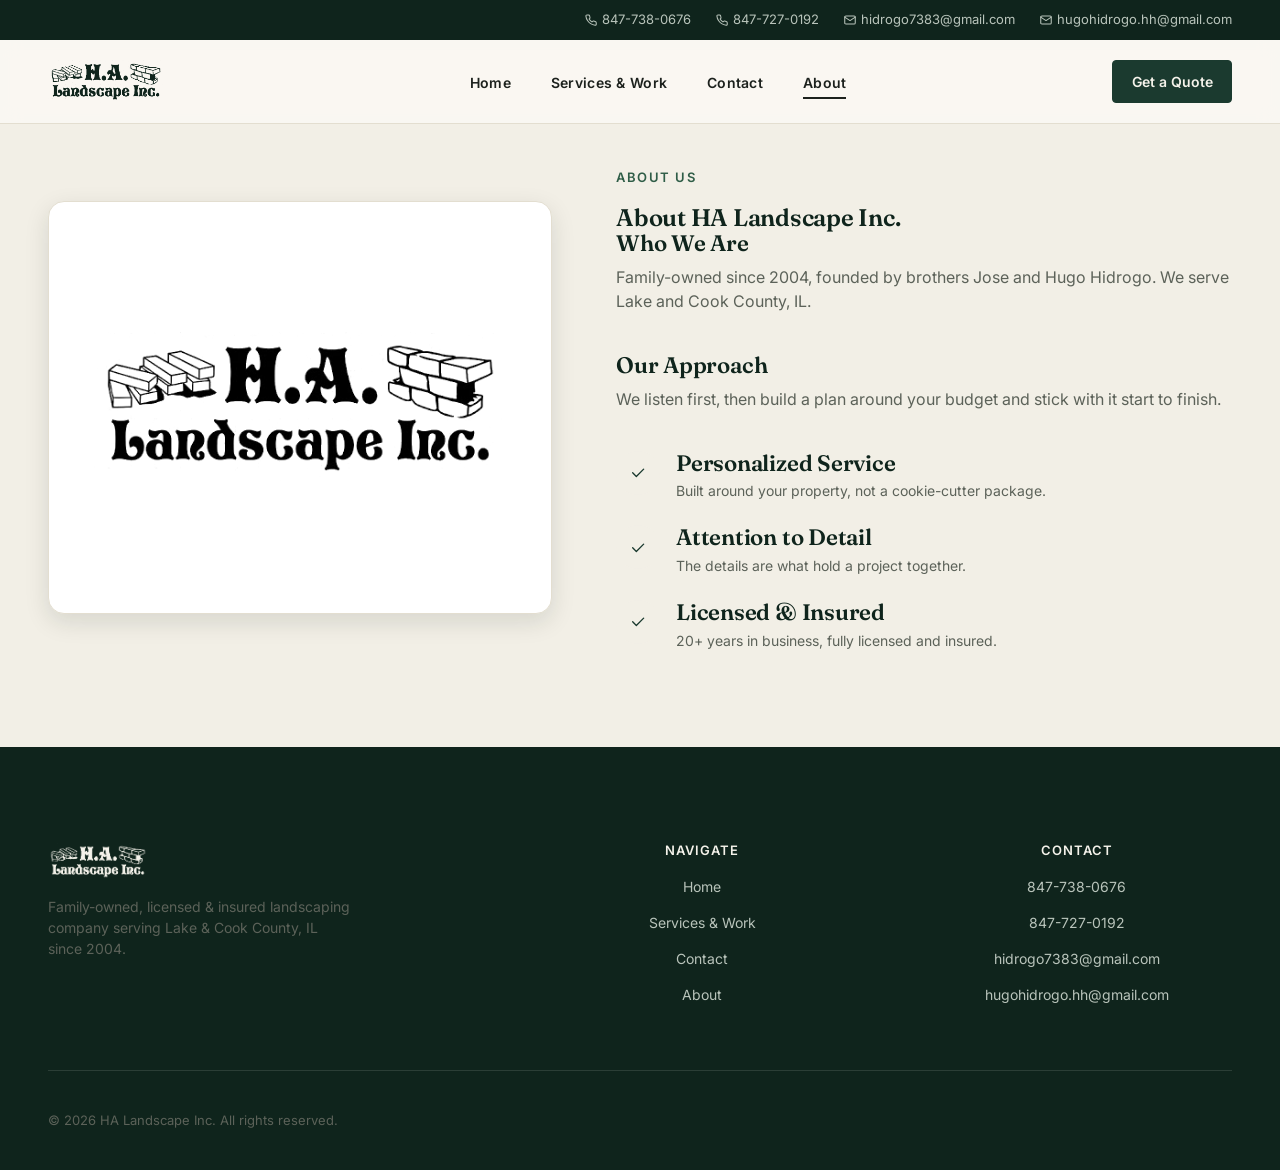
==== about.html @ 1425d4b4 "Initial commit: HA Landscape Inc. website" ====
<!DOCTYPE html>
<html lang="en">
<head>
  <meta charset="UTF-8">
  <meta name="viewport" content="width=device-width, initial-scale=1.0">
  <meta name="color-scheme" content="light">
  <title>About Us | HA Landscape Inc.</title>
  <meta name="description" content="Family-owned since 2004, HA Landscape Inc. serves Lake &amp; Cook County, IL with personalized, licensed &amp; insured landscaping and outdoor living design.">

  <!-- Open Graph -->
  <meta property="og:type" content="website">
  <meta property="og:title" content="About Us | HA Landscape Inc.">
  <meta property="og:description" content="Family-owned since 2004, HA Landscape Inc. serves Lake &amp; Cook County, IL with personalized, licensed &amp; insured landscaping and outdoor living design.">
  <meta property="og:image" content="https://halandscaping.com/assets/images/og-cover.jpg">
  <meta property="og:url" content="https://halandscaping.com/about.html">

  <link rel="canonical" href="https://halandscaping.com/about.html">
  <link rel="icon" type="image/svg+xml" href="assets/icons/favicon.svg">
  <link rel="icon" type="image/png" sizes="32x32" href="assets/icons/favicon-32.png">
  <link rel="apple-touch-icon" href="assets/icons/apple-touch-icon.png">
  <link rel="preconnect" href="https://fonts.googleapis.com">
  <link rel="preconnect" href="https://fonts.gstatic.com" crossorigin>
  <link href="https://fonts.googleapis.com/css2?family=Fraunces:opsz,wght@9..144,500;9..144,600;9..144,700&family=Inter:wght@400;500;600;700&display=swap" rel="stylesheet">
  <link rel="stylesheet" href="css/styles.css">
</head>
<body>
  <a class="skip-link" href="#main">Skip to main content</a>

  <!-- Icon sprite: all icons referenced via <use href="#icon-name"> -->
  <svg xmlns="http://www.w3.org/2000/svg" style="display:none" aria-hidden="true">
    <symbol id="icon-phone" viewBox="0 0 24 24"><path d="M21 16.5v2.7a1.8 1.8 0 0 1-2 1.8 17.6 17.6 0 0 1-7.7-2.7 17.3 17.3 0 0 1-5.3-5.3A17.6 17.6 0 0 1 3.3 5.3 1.8 1.8 0 0 1 5.1 3.3h2.7a1.8 1.8 0 0 1 1.8 1.5c.1.9.3 1.8.6 2.6a1.8 1.8 0 0 1-.4 1.9L8.7 10.4a14.4 14.4 0 0 0 4.9 4.9l1.1-1.1a1.8 1.8 0 0 1 1.9-.4c.8.3 1.7.5 2.6.6a1.8 1.8 0 0 1 1.5 1.9Z"/></symbol>
    <symbol id="icon-mail" viewBox="0 0 24 24"><rect x="3" y="5" width="18" height="14" rx="2"/><polyline points="3 7 12 13 21 7"/></symbol>
    <symbol id="icon-check" viewBox="0 0 24 24"><polyline points="5 12 10 17 20 7"/></symbol>
  </svg>

  <!-- ================================ TOP BAR ================================ -->
  <div class="top-bar" id="top-bar">
    <a class="top-bar-link" href="tel:+18477380676"><svg class="icon" aria-hidden="true"><use href="#icon-phone"></use></svg>847-738-0676</a>
    <a class="top-bar-link" href="tel:+18477270192"><svg class="icon" aria-hidden="true"><use href="#icon-phone"></use></svg>847-727-0192</a>
    <a class="top-bar-link" href="mailto:hidrogo7383@gmail.com"><svg class="icon" aria-hidden="true"><use href="#icon-mail"></use></svg>hidrogo7383@gmail.com</a>
    <a class="top-bar-link" href="mailto:hugohidrogo.hh@gmail.com"><svg class="icon" aria-hidden="true"><use href="#icon-mail"></use></svg>hugohidrogo.hh@gmail.com</a>
  </div>

  <!-- ============================== HEADER ============================== -->
  <header class="site-header site-header--static" id="site-header">
    <div class="container">
      <a class="brand" href="index.html#home">
        <span class="brand-mark" aria-hidden="true"></span>
        <span class="sr-only">HA Landscape Inc.</span>
      </a>

      <nav class="nav-desktop" aria-label="Primary">
        <ul class="nav-list" role="list">
          <li><a class="nav-link" href="index.html#home">Home</a></li>
          <li><a class="nav-link" href="index.html#services">Services &amp; Work</a></li>
          <li><a class="nav-link" href="index.html#contact">Contact</a></li>
          <li><a class="nav-link is-active" href="about.html" aria-current="page">About</a></li>
        </ul>
      </nav>

      <div class="header-actions">
        <a class="btn btn-primary btn-sm" href="index.html#contact">Get a Quote</a>
        <button class="nav-toggle" id="nav-toggle" aria-expanded="false" aria-controls="nav-mobile" aria-label="Open menu">
          <span class="nav-toggle-box">
            <span class="nav-toggle-line"></span>
            <span class="nav-toggle-line"></span>
            <span class="nav-toggle-line"></span>
          </span>
        </button>
      </div>
    </div>
  </header>

  <!-- Mobile navigation panel -->
  <div class="nav-mobile" id="nav-mobile">
    <ul class="nav-mobile-list" role="list">
      <li><a class="nav-mobile-link" href="index.html#home">Home</a></li>
      <li><a class="nav-mobile-link" href="index.html#services">Services &amp; Work</a></li>
      <li><a class="nav-mobile-link" href="index.html#contact">Contact</a></li>
      <li><a class="nav-mobile-link is-active" href="about.html" aria-current="page">About</a></li>
    </ul>
    <a class="btn btn-primary btn-block" href="index.html#contact">Get a Quote</a>
    <div class="nav-mobile-contact">
      <a href="tel:+18477380676"><svg class="icon" aria-hidden="true"><use href="#icon-phone"></use></svg>847-738-0676</a>
      <a href="mailto:hidrogo7383@gmail.com"><svg class="icon" aria-hidden="true"><use href="#icon-mail"></use></svg>hidrogo7383@gmail.com</a>
    </div>
  </div>

  <main id="main">
    <!-- ================================ ABOUT ================================ -->
    <section class="section section--alt" id="about">
      <div class="container about-grid">
        <div class="about-media about-media--logo reveal">
          <img src="assets/icons/logo-brick.png" width="450" height="166" alt="HA Landscape Inc. logo" loading="lazy" decoding="async">
        </div>
        <div class="about-copy reveal">
          <span class="eyebrow">About Us</span>
          <h1>About HA Landscape Inc.</h1>

          <div class="about-block">
            <h3>Who We Are</h3>
            <p>Family-owned since 2004, founded by brothers Jose and Hugo Hidrogo. We serve Lake and Cook County, IL.</p>
          </div>

          <div class="about-block">
            <h3>Our Approach</h3>
            <p>We listen first, then build a plan around your budget and stick with it start to finish.</p>
          </div>

          <div class="value-list">
            <div class="value-item">
              <span class="value-item-icon"><svg class="icon" aria-hidden="true"><use href="#icon-check"></use></svg></span>
              <div>
                <h3>Personalized Service</h3>
                <p>Built around your property, not a cookie-cutter package.</p>
              </div>
            </div>
            <div class="value-item">
              <span class="value-item-icon"><svg class="icon" aria-hidden="true"><use href="#icon-check"></use></svg></span>
              <div>
                <h3>Attention to Detail</h3>
                <p>The details are what hold a project together.</p>
              </div>
            </div>
            <div class="value-item">
              <span class="value-item-icon"><svg class="icon" aria-hidden="true"><use href="#icon-check"></use></svg></span>
              <div>
                <h3>Licensed &amp; Insured</h3>
                <p>20+ years in business, fully licensed and insured.</p>
              </div>
            </div>
          </div>
        </div>
      </div>
    </section>
  </main>

  <!-- ================================ FOOTER ================================ -->
  <footer class="site-footer">
    <div class="container">
      <div class="footer-grid">
        <div class="footer-about">
          <div class="footer-brand">
            <span class="footer-brand-mark" aria-hidden="true"></span>
            <span class="sr-only">HA Landscape Inc.</span>
          </div>
          <p class="footer-desc">Family-owned, licensed &amp; insured landscaping company serving Lake &amp; Cook County, IL since 2004.</p>
        </div>

        <nav class="footer-col" aria-label="Footer">
          <h3>Navigate</h3>
          <ul class="footer-list" role="list">
            <li><a href="index.html#home">Home</a></li>
            <li><a href="index.html#services">Services &amp; Work</a></li>
            <li><a href="index.html#contact">Contact</a></li>
            <li><a href="about.html">About</a></li>
          </ul>
        </nav>

        <div class="footer-col">
          <h3>Contact</h3>
          <ul class="footer-list" role="list">
            <li><a href="tel:+18477380676">847-738-0676</a></li>
            <li><a href="tel:+18477270192">847-727-0192</a></li>
            <li><a href="mailto:hidrogo7383@gmail.com">hidrogo7383@gmail.com</a></li>
            <li><a href="mailto:hugohidrogo.hh@gmail.com">hugohidrogo.hh@gmail.com</a></li>
          </ul>
        </div>
      </div>

      <div class="footer-bottom">
        <p>&copy; <span id="footer-year"></span> HA Landscape Inc. All rights reserved.</p>
      </div>
    </div>
  </footer>

  <script src="js/script.js"></script>
</body>
</html>
---- css/styles.css ----
/* ==========================================================================
   HA Landscape — Design System & Styles
   ========================================================================== */

/* -------------------------------- Reset -------------------------------- */
*,
*::before,
*::after {
  box-sizing: border-box;
}

* {
  margin: 0;
}

html {
  -webkit-text-size-adjust: 100%;
}

html:focus-within {
  scroll-behavior: smooth;
}

body {
  min-height: 100vh;
  line-height: 1.5;
  -webkit-font-smoothing: antialiased;
}

img,
picture,
svg {
  max-width: 100%;
  display: block;
}

input,
button,
textarea,
select {
  font: inherit;
  color: inherit;
}

button {
  cursor: pointer;
}

ul[role='list'],
ol[role='list'] {
  list-style: none;
}

a {
  color: inherit;
  text-decoration: none;
}

/* ---------------------------- Design Tokens ----------------------------- */
:root {
  /* Site is brand-styled light-only — tells the browser not to auto-dark
     native form controls/scrollbars for visitors with dark mode on. */
  color-scheme: light;

  /* Color palette — natural, premium, restrained */
  --color-primary: #1b3a2f;        /* deep forest green */
  --color-primary-dark: #0f241c;   /* darker forest, near-black green */
  --color-primary-light: #2f5d47;  /* lighter forest for hovers/accents */
  --color-accent: #6b8f6f;         /* soft natural green accent */
  --color-accent-warm: #b08a5a;    /* warm clay/wood accent, used sparingly */

  --color-background: #faf8f3;     /* warm off-white */
  --color-surface: #ffffff;
  --color-surface-alt: #f2efe6;    /* soft neutral gray-beige */
  --color-surface-dark: #142e24;   /* dark section background */

  --color-text: #1c211d;
  --color-text-muted: #5c6259;
  --color-text-on-dark: #f4f2ea;
  --color-text-on-dark-muted: #b9c4bb;

  --color-border: #e3ded0;
  --color-border-dark: #274a3c;

  --color-success: #2f5d47;
  --color-error: #a3402f;

  /* Typography */
  --font-heading: 'Fraunces', Georgia, 'Times New Roman', serif;
  --font-body: 'Inter', -apple-system, BlinkMacSystemFont, 'Segoe UI', Roboto, sans-serif;

  --fs-hero: clamp(2.4rem, 5vw + 1rem, 4.6rem);
  --fs-h1: clamp(2rem, 3vw + 1rem, 3rem);
  --fs-h2: clamp(1.6rem, 2vw + 1rem, 2.25rem);
  --fs-h3: clamp(1.15rem, 1vw + 1rem, 1.4rem);
  --fs-body-lg: 1.15rem;
  --fs-body: 1rem;
  --fs-small: 0.875rem;
  --fs-label: 0.8125rem;

  /* Spacing scale */
  --space-3xs: 0.25rem;
  --space-2xs: 0.5rem;
  --space-xs: 0.75rem;
  --space-sm: 1rem;
  --space-md: 1.5rem;
  --space-lg: 2.5rem;
  --space-xl: 4rem;
  --space-2xl: 6rem;
  --space-3xl: 8rem;

  /* Radius */
  --radius-sm: 4px;
  --radius-md: 8px;
  --radius-lg: 16px;

  /* Shadow */
  --shadow-sm: 0 1px 3px rgba(15, 36, 28, 0.08), 0 1px 2px rgba(15, 36, 28, 0.06);
  --shadow-md: 0 8px 24px rgba(15, 36, 28, 0.12);
  --shadow-lg: 0 20px 48px rgba(15, 36, 28, 0.18);

  /* Layout */
  --container-width: 1360px;
  --container-padding: clamp(1.25rem, 4vw, 3rem);
  --header-height: 84px;
  --header-height-scrolled: 68px;
  --topbar-height: 0px;

  /* Motion */
  --ease-standard: cubic-bezier(0.4, 0, 0.2, 1);
  --duration-fast: 180ms;
  --duration-base: 320ms;
  --duration-slow: 520ms;
}

@media (prefers-reduced-motion: reduce) {
  html:focus-within {
    scroll-behavior: auto;
  }
  *,
  *::before,
  *::after {
    animation-duration: 0.001ms !important;
    animation-iteration-count: 1 !important;
    transition-duration: 0.001ms !important;
    scroll-behavior: auto !important;
  }
}

/* ------------------------------- Base ----------------------------------- */
body {
  font-family: var(--font-body);
  font-size: var(--fs-body);
  color: var(--color-text);
  background-color: var(--color-background);
  overflow-x: hidden;
}

body.no-scroll {
  overflow: hidden;
}

h1, h2, h3, h4 {
  font-family: var(--font-heading);
  color: var(--color-primary-dark);
  line-height: 1.15;
  font-weight: 600;
  letter-spacing: -0.01em;
}

p {
  color: var(--color-text-muted);
}

.container {
  width: 100%;
  max-width: var(--container-width);
  margin-inline: auto;
  padding-inline: var(--container-padding);
}

section {
  scroll-margin-top: calc(var(--topbar-height) + var(--header-height));
}

/* Skip link */
.skip-link {
  position: absolute;
  left: var(--space-sm);
  top: -60px;
  background: var(--color-primary-dark);
  color: var(--color-text-on-dark);
  padding: var(--space-xs) var(--space-md);
  border-radius: var(--radius-sm);
  z-index: 1000;
  transition: top var(--duration-fast) var(--ease-standard);
}

.skip-link:focus {
  top: var(--space-sm);
}

/* Focus visibility */
a:focus-visible,
button:focus-visible,
input:focus-visible,
textarea:focus-visible,
select:focus-visible,
[tabindex]:focus-visible {
  outline: 2px solid var(--color-accent);
  outline-offset: 3px;
  border-radius: var(--radius-sm);
}

/* ------------------------------ Section shell ---------------------------- */
.section {
  padding-block: var(--space-2xl);
}

.section--alt {
  background-color: var(--color-surface-alt);
}

.section--dark {
  background-color: var(--color-surface-dark);
  color: var(--color-text-on-dark);
}

.section--dark h2,
.section--dark h3 {
  color: var(--color-text-on-dark);
}

.section--dark p {
  color: var(--color-text-on-dark-muted);
}

.section-head {
  max-width: 640px;
  margin-bottom: var(--space-xl);
}

.section-head--center {
  margin-inline: auto;
  text-align: center;
}

.eyebrow {
  display: inline-block;
  font-family: var(--font-body);
  font-size: var(--fs-label);
  font-weight: 600;
  letter-spacing: 0.12em;
  text-transform: uppercase;
  color: var(--color-primary-light);
  margin-bottom: var(--space-sm);
}

.section--dark .eyebrow {
  color: var(--color-accent);
}

.section-head h1,
.section-head h2 {
  font-size: var(--fs-h1);
  margin-bottom: var(--space-sm);
}

.section-head p {
  font-size: var(--fs-body-lg);
}

/* -------------------------------- Buttons -------------------------------- */
.btn {
  display: inline-flex;
  align-items: center;
  justify-content: center;
  gap: var(--space-2xs);
  font-family: var(--font-body);
  font-weight: 600;
  font-size: var(--fs-body);
  padding: 0.9rem 1.75rem;
  border-radius: var(--radius-sm);
  border: 1px solid transparent;
  transition: background-color var(--duration-fast) var(--ease-standard),
    color var(--duration-fast) var(--ease-standard),
    border-color var(--duration-fast) var(--ease-standard),
    transform var(--duration-fast) var(--ease-standard);
  white-space: nowrap;
}

.btn:active {
  transform: translateY(1px);
}

.btn-primary {
  background-color: var(--color-primary);
  color: var(--color-text-on-dark);
  border-color: var(--color-primary);
}

.btn-primary:hover {
  background-color: var(--color-primary-light);
  border-color: var(--color-primary-light);
}

.btn-on-dark {
  color: var(--color-text-on-dark);
  border-color: rgba(244, 242, 234, 0.55);
  background-color: transparent;
}

.btn-on-dark:hover {
  background-color: rgba(244, 242, 234, 0.12);
  border-color: var(--color-text-on-dark);
}

.btn-block {
  width: 100%;
}

.btn-sm {
  padding: 0.6rem 1.15rem;
  font-size: var(--fs-small);
}

.btn-icon {
  display: inline-flex;
  align-items: center;
  justify-content: center;
  width: 44px;
  height: 44px;
  border-radius: 50%;
  background-color: transparent;
  border: 1px solid var(--color-border);
  color: var(--color-primary-dark);
  transition: background-color var(--duration-fast) var(--ease-standard), color var(--duration-fast) var(--ease-standard);
}

.btn-icon:hover {
  background-color: var(--color-primary);
  color: var(--color-text-on-dark);
  border-color: var(--color-primary);
}

.btn-text {
  display: inline-flex;
  align-items: center;
  gap: var(--space-3xs);
  font-weight: 600;
  color: var(--color-primary);
  border-bottom: 1px solid transparent;
  transition: border-color var(--duration-fast) var(--ease-standard), gap var(--duration-fast) var(--ease-standard);
}

.btn-text:hover {
  border-color: currentColor;
  gap: var(--space-2xs);
}

.icon {
  width: 1.1em;
  height: 1.1em;
  fill: none;
  stroke: currentColor;
  stroke-width: 1.8;
  stroke-linecap: round;
  stroke-linejoin: round;
  flex-shrink: 0;
}

/* -------------------------------- Top bar -------------------------------- */
.top-bar {
  display: none;
  position: fixed;
  inset-inline: 0;
  top: 0;
  z-index: 1001;
  height: var(--topbar-height);
  align-items: center;
  justify-content: flex-end;
  gap: var(--space-md);
  padding-inline: var(--container-padding);
  background-color: var(--color-primary-dark);
  overflow-x: auto;
  transition: transform var(--duration-base) var(--ease-standard);
}

.top-bar.is-scrolled {
  transform: translateY(-100%);
}

.top-bar-link {
  display: inline-flex;
  align-items: center;
  gap: var(--space-3xs);
  color: var(--color-text-on-dark-muted);
  font-size: var(--fs-label);
  transition: color var(--duration-base) var(--ease-standard);
}

.top-bar-link:hover,
.top-bar-link:focus-visible {
  color: var(--color-text-on-dark);
}

.top-bar-link .icon {
  width: 14px;
  height: 14px;
  flex-shrink: 0;
}

@media (min-width: 960px) {
  :root {
    --topbar-height: 40px;
  }
  .top-bar {
    display: flex;
  }
}

/* --------------------------------- Header -------------------------------- */
.site-header {
  position: fixed;
  inset-inline: 0;
  top: var(--topbar-height);
  z-index: 1000;
  height: var(--header-height);
  display: flex;
  align-items: center;
  background-color: transparent;
  transition: background-color var(--duration-base) var(--ease-standard),
    height var(--duration-base) var(--ease-standard),
    top var(--duration-base) var(--ease-standard),
    box-shadow var(--duration-base) var(--ease-standard),
    border-color var(--duration-base) var(--ease-standard);
  border-bottom: 1px solid transparent;
}

.site-header .container {
  display: flex;
  align-items: center;
  justify-content: space-between;
  gap: var(--space-md);
}

.site-header.is-scrolled,
.site-header.is-menu-open {
  top: 0;
  height: var(--header-height-scrolled);
  background-color: rgba(250, 248, 243, 0.92);
  backdrop-filter: saturate(160%) blur(10px);
  -webkit-backdrop-filter: saturate(160%) blur(10px);
  box-shadow: var(--shadow-sm);
  border-bottom-color: var(--color-border);
}

/* Pages with no dark hero behind the header (e.g. about.html) need it
   readable from the start, without the scrolled state's position/height jump. */
.site-header--static {
  background-color: rgba(250, 248, 243, 0.92);
  backdrop-filter: saturate(160%) blur(10px);
  -webkit-backdrop-filter: saturate(160%) blur(10px);
  border-bottom-color: var(--color-border);
}

.brand {
  display: flex;
  align-items: center;
  gap: var(--space-2xs);
  font-family: var(--font-heading);
  font-weight: 600;
  font-size: 1.35rem;
  color: var(--color-text-on-dark);
  letter-spacing: -0.01em;
  transition: color var(--duration-base) var(--ease-standard);
}

.site-header.is-scrolled .brand,
.site-header.is-menu-open .brand,
.site-header--static .brand {
  color: var(--color-primary-dark);
}

.brand-mark {
  display: inline-block;
  width: 116px;
  height: 43px;
  flex-shrink: 0;
  background-color: currentColor;
  -webkit-mask: url('../assets/icons/logo-brick.png') center / contain no-repeat;
  mask: url('../assets/icons/logo-brick.png') center / contain no-repeat;
  transition: background-color var(--duration-base) var(--ease-standard),
    filter var(--duration-base) var(--ease-standard);
}

.site-header:not(.is-scrolled):not(.site-header--static) .brand-mark {
  filter: drop-shadow(0 1px 2px rgba(0, 0, 0, 0.5)) drop-shadow(0 0 8px rgba(0, 0, 0, 0.35));
}

/* Desktop nav */
.nav-desktop {
  display: none;
}

.nav-list {
  display: flex;
  align-items: center;
  gap: var(--space-lg);
}

.nav-link {
  font-size: var(--fs-small);
  font-weight: 600;
  letter-spacing: 0.02em;
  color: var(--color-text-on-dark);
  padding-block: var(--space-2xs);
  position: relative;
  transition: color var(--duration-fast) var(--ease-standard);
}

.nav-link::after {
  content: '';
  position: absolute;
  left: 0;
  right: 0;
  bottom: 0;
  height: 2px;
  background-color: currentColor;
  transform: scaleX(0);
  transform-origin: left;
  transition: transform var(--duration-fast) var(--ease-standard);
}

.nav-link:hover::after,
.nav-link.is-active::after {
  transform: scaleX(1);
}

.site-header.is-scrolled .nav-link,
.site-header.is-menu-open .nav-link,
.site-header--static .nav-link {
  color: var(--color-text);
}

.header-actions {
  display: flex;
  align-items: center;
  gap: var(--space-sm);
}

.header-actions .btn-primary {
  display: none;
}

/* Hamburger */
.nav-toggle {
  display: inline-flex;
  align-items: center;
  justify-content: center;
  width: 44px;
  height: 44px;
  background: transparent;
  border: none;
  border-radius: var(--radius-sm);
  position: relative;
  z-index: 1000;
}

.nav-toggle-box {
  width: 22px;
  height: 16px;
  position: relative;
}

.nav-toggle-line {
  position: absolute;
  left: 0;
  right: 0;
  height: 2px;
  background-color: var(--color-text-on-dark);
  border-radius: 2px;
  transition: transform var(--duration-base) var(--ease-standard),
    opacity var(--duration-base) var(--ease-standard),
    background-color var(--duration-base) var(--ease-standard);
}

.site-header.is-scrolled .nav-toggle-line,
.site-header.is-menu-open .nav-toggle-line,
.site-header--static .nav-toggle-line {
  background-color: var(--color-primary-dark);
}

.nav-toggle-line:nth-child(1) { top: 0; }
.nav-toggle-line:nth-child(2) { top: 7px; }
.nav-toggle-line:nth-child(3) { top: 14px; }

.nav-toggle[aria-expanded='true'] .nav-toggle-line:nth-child(1) {
  transform: translateY(7px) rotate(45deg);
}
.nav-toggle[aria-expanded='true'] .nav-toggle-line:nth-child(2) {
  opacity: 0;
}
.nav-toggle[aria-expanded='true'] .nav-toggle-line:nth-child(3) {
  transform: translateY(-7px) rotate(-45deg);
}

/* Mobile nav panel */
.nav-mobile {
  position: fixed;
  inset: 0;
  z-index: 950;
  background-color: var(--color-background);
  display: flex;
  flex-direction: column;
  padding: calc(var(--header-height-scrolled) + var(--space-lg)) var(--container-padding) var(--space-xl);
  transform: translateX(100%);
  transition: transform var(--duration-slow) var(--ease-standard);
  visibility: hidden;
}

.nav-mobile.is-open {
  transform: translateX(0);
  visibility: visible;
}

.nav-mobile-list {
  display: flex;
  flex-direction: column;
  gap: var(--space-sm);
  margin-bottom: var(--space-xl);
}

.nav-mobile-link {
  font-family: var(--font-heading);
  font-size: 1.9rem;
  font-weight: 600;
  color: var(--color-primary-dark);
  padding-block: var(--space-2xs);
  display: inline-block;
}

.nav-mobile-contact {
  margin-top: auto;
  display: flex;
  flex-direction: column;
  gap: var(--space-sm);
  padding-top: var(--space-lg);
  border-top: 1px solid var(--color-border);
}

.nav-mobile-contact a {
  font-weight: 600;
  color: var(--color-text-muted);
  display: inline-flex;
  align-items: center;
  gap: var(--space-2xs);
}

@media (min-width: 960px) {
  .nav-desktop {
    display: block;
  }
  .nav-toggle,
  .nav-mobile {
    display: none;
  }
  .header-actions .btn-primary {
    display: inline-flex;
  }
}

/* --------------------------------- Hero ---------------------------------- */
.hero {
  position: relative;
  min-height: min(78vh, 700px);
  display: flex;
  align-items: flex-end;
  color: var(--color-text-on-dark);
  overflow: hidden;
}

.hero-media {
  position: absolute;
  inset: 0;
  z-index: -2;
}

.hero-slide {
  position: absolute;
  inset: 0;
  width: 100%;
  height: 100%;
  object-fit: cover;
  opacity: 0;
  z-index: 0;
  transition: opacity 1.8s var(--ease-standard);
}

.hero-slide.is-active {
  opacity: 1;
}

.hero-media::after {
  content: '';
  position: absolute;
  inset: 0;
  background: linear-gradient(
    180deg,
    rgba(15, 36, 28, 0.5) 0%,
    rgba(15, 36, 28, 0.42) 35%,
    rgba(15, 36, 28, 0.8) 68%,
    rgba(15, 36, 28, 0.9) 100%
  );
  z-index: 1;
}

.hero-content {
  padding-block: calc(var(--topbar-height) + var(--header-height) + var(--space-xl)) var(--space-2xl);
  max-width: 780px;
}

.hero-eyebrow {
  display: inline-flex;
  align-items: center;
  gap: var(--space-2xs);
  font-size: var(--fs-label);
  font-weight: 600;
  letter-spacing: 0.14em;
  text-transform: uppercase;
  color: var(--color-text-on-dark);
  background: rgba(244, 242, 234, 0.12);
  border: 1px solid rgba(244, 242, 234, 0.3);
  padding: 0.4rem 0.9rem;
  border-radius: 999px;
  margin-bottom: var(--space-md);
}

.hero h1 {
  font-size: var(--fs-hero);
  color: var(--color-text-on-dark);
  margin-bottom: var(--space-md);
  text-shadow: 0 2px 20px rgba(8, 20, 15, 0.5);
}

.hero-lead {
  font-size: var(--fs-body-lg);
  color: var(--color-text-on-dark-muted);
  max-width: 56ch;
  margin-bottom: var(--space-lg);
  text-shadow: 0 1px 12px rgba(8, 20, 15, 0.55);
}

.hero-actions {
  display: flex;
  flex-wrap: wrap;
  gap: var(--space-sm);
}

.hero-scroll-cue {
  position: absolute;
  bottom: var(--space-lg);
  right: var(--container-padding);
  display: none;
  flex-direction: column;
  align-items: center;
  gap: var(--space-2xs);
  color: var(--color-text-on-dark-muted);
  font-size: var(--fs-label);
  letter-spacing: 0.08em;
  text-transform: uppercase;
}

.hero-scroll-cue .icon {
  animation: bob 2.2s ease-in-out infinite;
}

@keyframes bob {
  0%, 100% { transform: translateY(0); }
  50% { transform: translateY(6px); }
}

@media (min-width: 760px) {
  .hero-scroll-cue {
    display: flex;
  }
}

/* ---------------------------- Scroll reveal ------------------------------ */
.reveal {
  opacity: 0;
  transform: translateY(24px);
  transition: opacity var(--duration-slow) var(--ease-standard),
    transform var(--duration-slow) var(--ease-standard);
}

.reveal.is-visible {
  opacity: 1;
  transform: translateY(0);
}

@media (prefers-reduced-motion: reduce) {
  .reveal {
    opacity: 1;
    transform: none;
  }
}

/* ------------------------------ Value checklist --------------------------- */
.value-list {
  display: grid;
  gap: var(--space-md);
  margin-top: var(--space-lg);
}

.value-item {
  display: flex;
  gap: var(--space-sm);
}

.value-item-icon {
  flex-shrink: 0;
  width: 44px;
  height: 44px;
  border-radius: 50%;
  background-color: var(--color-surface-alt);
  color: var(--color-primary);
  display: inline-flex;
  align-items: center;
  justify-content: center;
}

.value-item h3 {
  font-size: var(--fs-h3);
  margin-bottom: var(--space-3xs);
}

.value-item p {
  font-size: var(--fs-small);
}

/* -------------------------------- Services & Work -------------------------------- */
.filter-meta {
  display: flex;
  flex-wrap: wrap;
  align-items: center;
  justify-content: space-between;
  gap: var(--space-sm);
  padding-block: var(--space-sm);
  margin-bottom: var(--space-md);
  border-block: 1px solid var(--color-border);
}

.filter-meta p {
  font-size: var(--fs-small);
  margin: 0;
}

/* -------------------------------- About ----------------------------------- */
/* about.html has no hero above it, so the fixed top bar + header need
   dedicated clearance here (every other section relies on the hero for that). */
#about {
  padding-top: calc(var(--topbar-height) + var(--header-height) + var(--space-lg));
}

.about-grid {
  display: grid;
  gap: var(--space-xl);
  align-items: center;
}

.about-media {
  border-radius: var(--radius-lg);
  overflow: hidden;
  box-shadow: var(--shadow-md);
}

.about-media--logo {
  background: var(--color-surface);
  border: 1px solid var(--color-border);
  display: flex;
  align-items: center;
  justify-content: center;
  aspect-ratio: 11 / 9;
}

.about-media--logo img {
  max-width: 82%;
  max-height: 45%;
  object-fit: contain;
}

.about-block + .about-block {
  margin-top: var(--space-lg);
}

.about-block h3 {
  font-size: var(--fs-h3);
  margin-bottom: var(--space-2xs);
}

@media (min-width: 860px) {
  .about-grid {
    grid-template-columns: 0.9fr 1.1fr;
  }
}

/* ------------------------------- Portfolio -------------------------------- */
.filter-bar {
  display: flex;
  flex-wrap: wrap;
  gap: var(--space-2xs);
  margin-bottom: var(--space-lg);
}

.filter-btn {
  background: transparent;
  border: 1px solid var(--color-border);
  color: var(--color-text-muted);
  font-size: var(--fs-small);
  font-weight: 600;
  padding: 0.55rem 1.1rem;
  border-radius: 999px;
  transition: background-color var(--duration-fast) var(--ease-standard),
    color var(--duration-fast) var(--ease-standard),
    border-color var(--duration-fast) var(--ease-standard);
}

.filter-btn:hover {
  border-color: var(--color-primary);
  color: var(--color-primary);
}

.filter-btn.is-active {
  background-color: var(--color-primary);
  border-color: var(--color-primary);
  color: var(--color-text-on-dark);
}

.gallery-carousel {
  position: relative;
}

.gallery-grid {
  display: flex;
  gap: var(--space-md);
  overflow-x: auto;
  overflow-anchor: none;
  scroll-snap-type: x mandatory;
  scroll-behavior: smooth;
  scrollbar-width: none;
  padding-bottom: var(--space-3xs);
  margin: 0 -1px;
}

.gallery-grid::-webkit-scrollbar {
  display: none;
}

.gallery-item {
  position: relative;
  border-radius: var(--radius-md);
  overflow: hidden;
  background: none;
  border: none;
  padding: 0;
  display: block;
  flex: 0 0 auto;
  width: 80%;
  scroll-snap-align: start;
  aspect-ratio: 4 / 3;
  transition: opacity var(--duration-base) var(--ease-standard), transform var(--duration-base) var(--ease-standard);
}

.gallery-item.is-hidden {
  display: none;
}

.gallery-item img {
  width: 100%;
  height: 100%;
  object-fit: cover;
  display: block;
  transition: transform var(--duration-slow) var(--ease-standard);
}

.gallery-item-overlay {
  position: absolute;
  inset: 0;
  display: flex;
  flex-direction: column;
  justify-content: flex-end;
  padding: var(--space-md);
  background: linear-gradient(180deg, rgba(15, 36, 28, 0) 55%, rgba(15, 36, 28, 0.78) 100%);
  opacity: 0;
  transition: opacity var(--duration-base) var(--ease-standard);
  text-align: left;
}

.gallery-item:hover .gallery-item-overlay,
.gallery-item:focus-visible .gallery-item-overlay {
  opacity: 1;
}

.gallery-item:hover img,
.gallery-item:focus-visible img {
  transform: scale(1.04);
}

.gallery-item-title {
  color: var(--color-text-on-dark);
  font-weight: 600;
  font-size: var(--fs-body);
}

.gallery-item-cat {
  color: var(--color-text-on-dark-muted);
  font-size: var(--fs-label);
  text-transform: uppercase;
  letter-spacing: 0.06em;
}

.gallery-nav {
  display: none;
  position: absolute;
  top: 50%;
  transform: translateY(-50%);
  z-index: 2;
  background-color: var(--color-surface);
  box-shadow: var(--shadow-md);
  flex-shrink: 0;
}

.gallery-prev {
  left: calc(-1 * var(--space-lg));
}

.gallery-next {
  right: calc(-1 * var(--space-lg));
}

@media (min-width: 640px) {
  .gallery-item {
    width: 46%;
  }
}

@media (min-width: 960px) {
  .gallery-item {
    width: 31%;
  }

  .gallery-nav {
    display: inline-flex;
  }
}

@media (min-width: 1280px) {
  .gallery-prev {
    left: calc(-1 * var(--space-2xl));
  }

  .gallery-next {
    right: calc(-1 * var(--space-2xl));
  }
}

/* ----------------------------- Testimonials ------------------------------- */
.testimonial-grid {
  display: grid;
  gap: var(--space-md);
  margin-top: var(--space-lg);
}

@media (min-width: 720px) {
  .testimonial-grid {
    grid-template-columns: repeat(3, 1fr);
  }
}

.testimonial-card {
  background-color: var(--color-surface);
  border-radius: var(--radius-md);
  padding: var(--space-md);
  box-shadow: var(--shadow-sm);
  display: flex;
  flex-direction: column;
  gap: var(--space-md);
}

.testimonial-card blockquote {
  margin: 0;
}

.testimonial-card blockquote p {
  color: var(--color-text);
}

.testimonial-card figcaption {
  display: flex;
  flex-direction: column;
  gap: var(--space-3xs);
  margin-top: auto;
}

.testimonial-name {
  font-family: var(--font-heading);
  font-weight: 600;
  color: var(--color-primary-dark);
}

.testimonial-meta {
  font-size: var(--fs-label);
  color: var(--color-text-muted);
}

/* -------------------------------- Contact --------------------------------- */
#contact .container {
  max-width: 1040px;
}

#contact .section-head {
  margin-bottom: 0;
}

.contact-grid {
  display: grid;
  gap: var(--space-lg);
}

.contact-info-list {
  display: grid;
  gap: var(--space-md);
  margin-top: 0;
}

.contact-info-item {
  display: flex;
  align-items: flex-start;
  gap: var(--space-sm);
}

.contact-info-icon {
  flex-shrink: 0;
  width: 46px;
  height: 46px;
  border-radius: 50%;
  background-color: rgba(244, 242, 234, 0.1);
  border: 1px solid rgba(244, 242, 234, 0.25);
  display: inline-flex;
  align-items: center;
  justify-content: center;
  color: var(--color-text-on-dark);
}

.contact-info-item h3 {
  font-size: var(--fs-small);
  text-transform: uppercase;
  letter-spacing: 0.08em;
  color: var(--color-text-on-dark-muted);
  margin-bottom: var(--space-3xs);
  font-family: var(--font-body);
  font-weight: 600;
}

.contact-info-item a {
  font-family: var(--font-heading);
  font-size: 1.15rem;
  font-weight: 600;
  color: var(--color-text-on-dark);
}

.contact-info-item a:hover {
  color: var(--color-accent);
}

.contact-form-card {
  background-color: var(--color-surface);
  color: var(--color-text);
  border-radius: var(--radius-lg);
  padding: 1.25rem 2.25rem;
  box-shadow: var(--shadow-lg);
}

.form-row {
  display: grid;
  gap: var(--space-md);
  margin-bottom: var(--space-xs);
}

@media (min-width: 560px) {
  .form-row--split {
    grid-template-columns: 1fr 1fr;
  }
}

.form-field label {
  display: block;
  font-size: var(--fs-small);
  font-weight: 600;
  margin-bottom: var(--space-3xs);
  color: var(--color-text);
}

.form-field input,
.form-field select,
.form-field textarea {
  width: 100%;
  padding: 0.6rem 0.85rem;
  border: 1px solid var(--color-border);
  border-radius: var(--radius-sm);
  background-color: var(--color-surface);
  font-size: var(--fs-body);
  transition: border-color var(--duration-fast) var(--ease-standard);
}

.form-field input:focus,
.form-field select:focus,
.form-field textarea:focus {
  border-color: var(--color-primary);
  outline: none;
  box-shadow: 0 0 0 3px rgba(27, 58, 47, 0.12);
}

.form-field textarea {
  resize: vertical;
  min-height: 72px;
}

.form-error {
  display: none;
  font-size: var(--fs-label);
  color: var(--color-error);
  margin-top: var(--space-3xs);
}

.form-field.is-invalid input,
.form-field.is-invalid select,
.form-field.is-invalid textarea {
  border-color: var(--color-error);
}

.form-field.is-invalid .form-error {
  display: block;
}

.form-note {
  font-size: var(--fs-label);
  color: var(--color-text-muted);
  margin-top: var(--space-xs);
}

.contact-form-card > button[type="submit"] {
  padding: 0.75rem 1.75rem;
}

.form-honeypot {
  position: absolute;
  width: 1px;
  height: 1px;
  overflow: hidden;
  opacity: 0;
  pointer-events: none;
}

.form-field-optional {
  font-weight: 400;
  color: var(--color-text-muted);
  text-transform: none;
  letter-spacing: normal;
}

.upload-dropzone {
  border: 1px dashed var(--color-border);
  border-radius: var(--radius-sm);
  padding: var(--space-xs);
  text-align: center;
}

.upload-trigger {
  display: inline-flex;
  align-items: center;
  gap: var(--space-3xs);
  padding: 0.6rem 1rem;
  border: 1px solid var(--color-border);
  border-radius: var(--radius-sm);
  background-color: var(--color-surface);
  font-size: var(--fs-small);
  font-weight: 600;
  cursor: pointer;
  transition: border-color var(--duration-fast) var(--ease-standard);
}

.upload-trigger:hover {
  border-color: var(--color-primary);
  color: var(--color-primary);
}

.upload-hint {
  font-size: var(--fs-label);
  color: var(--color-text-muted);
  margin-top: var(--space-2xs);
}

.form-field.is-invalid .upload-dropzone {
  border-color: var(--color-error);
}

.upload-preview-list {
  display: flex;
  flex-wrap: wrap;
  gap: var(--space-sm);
  margin-top: var(--space-sm);
  list-style: none;
  padding: 0;
}

.upload-preview-item {
  position: relative;
  width: 72px;
  height: 72px;
  border-radius: var(--radius-sm);
  overflow: hidden;
  border: 1px solid var(--color-border);
}

.upload-preview-item img {
  width: 100%;
  height: 100%;
  object-fit: cover;
  display: block;
}

.upload-remove-btn {
  position: absolute;
  top: 2px;
  right: 2px;
  width: 20px;
  height: 20px;
  border-radius: 50%;
  border: none;
  background-color: rgba(20, 20, 20, 0.65);
  color: #fff;
  display: inline-flex;
  align-items: center;
  justify-content: center;
  cursor: pointer;
  padding: 0;
}

.upload-remove-btn .icon {
  width: 0.75em;
  height: 0.75em;
}

.upload-remove-btn:hover {
  background-color: rgba(20, 20, 20, 0.9);
}

.form-status {
  margin-top: var(--space-md);
  padding: var(--space-sm) var(--space-md);
  border-radius: var(--radius-sm);
  font-size: var(--fs-small);
  font-weight: 600;
  display: none;
}

.form-status.is-visible {
  display: block;
}

.form-status.is-success {
  background-color: #e4efe6;
  color: var(--color-success);
}

.form-status.is-error {
  background-color: #f6e3de;
  color: var(--color-error);
}

@media (min-width: 960px) {
  .contact-grid {
    grid-template-columns: 0.85fr 1.15fr;
    grid-template-areas:
      "head form"
      "info form";
  }

  #contact .section-head {
    grid-area: head;
  }

  .contact-info {
    grid-area: info;
    display: flex;
    flex-direction: column;
    justify-content: center;
  }

  .contact-form-wrap {
    grid-area: form;
  }

  .contact-form-card {
    height: 100%;
    display: flex;
    flex-direction: column;
  }

  .contact-form-card > button[type="submit"] {
    margin-top: auto;
  }
}

/* -------------------------------- Footer ----------------------------------- */
.site-footer {
  background-color: var(--color-primary-dark);
  color: var(--color-text-on-dark-muted);
  padding-block: var(--space-2xl) var(--space-lg);
}

.footer-grid {
  display: grid;
  gap: var(--space-xl);
  margin-bottom: var(--space-xl);
}

.footer-brand {
  display: flex;
  align-items: center;
  gap: var(--space-2xs);
  font-family: var(--font-heading);
  font-size: 1.35rem;
  font-weight: 600;
  color: var(--color-text-on-dark);
  margin-bottom: var(--space-sm);
}

.footer-brand-mark {
  display: inline-block;
  width: 100px;
  height: 37px;
  flex-shrink: 0;
  background-color: currentColor;
  -webkit-mask: url('../assets/icons/logo-brick.png') center / contain no-repeat;
  mask: url('../assets/icons/logo-brick.png') center / contain no-repeat;
}

.footer-desc {
  max-width: 34ch;
  font-size: var(--fs-small);
}

.footer-col {
  text-align: center;
}

.footer-col h3 {
  font-family: var(--font-body);
  font-size: var(--fs-label);
  text-transform: uppercase;
  letter-spacing: 0.08em;
  color: var(--color-text-on-dark);
  margin-bottom: var(--space-sm);
}

.footer-list {
  display: grid;
  gap: var(--space-xs);
  padding-left: 0;
}

.footer-list a {
  font-size: var(--fs-small);
  transition: color var(--duration-fast) var(--ease-standard);
}

.footer-list a:hover {
  color: var(--color-text-on-dark);
}

.footer-bottom {
  display: flex;
  flex-direction: column;
  gap: var(--space-sm);
  padding-top: var(--space-lg);
  border-top: 1px solid rgba(244, 242, 234, 0.12);
  font-size: var(--fs-label);
}

@media (min-width: 720px) {
  .footer-grid {
    grid-template-columns: 1.4fr 1fr 1fr;
  }
  .footer-bottom {
    flex-direction: row;
    align-items: center;
    justify-content: space-between;
  }
}

/* -------------------------------- Lightbox --------------------------------- */
.lightbox {
  position: fixed;
  inset: 0;
  z-index: 1200;
  display: none;
  align-items: center;
  justify-content: center;
  padding: var(--space-md);
  background-color: rgba(10, 20, 16, 0.92);
}

.lightbox.is-open {
  display: flex;
}

.lightbox-inner {
  position: relative;
  max-width: min(90vw, 1100px);
  max-height: 88vh;
  width: 100%;
  opacity: 0;
  transform: scale(0.97);
  transition: opacity var(--duration-base) var(--ease-standard), transform var(--duration-base) var(--ease-standard);
}

.lightbox.is-open .lightbox-inner {
  opacity: 1;
  transform: scale(1);
}

.lightbox-inner img {
  width: 100%;
  height: 88vh;
  object-fit: contain;
  border-radius: var(--radius-md);
}

.lightbox-caption {
  color: var(--color-text-on-dark-muted);
  text-align: center;
  margin-top: var(--space-sm);
  font-size: var(--fs-small);
}

/* Close/prev/next are children of the fixed .lightbox overlay (not the
   image box), so they're anchored to viewport edges — this keeps them
   reachable regardless of how tall or wide the current image is. */
.lightbox-close,
.lightbox-nav {
  position: absolute;
  color: var(--color-text-on-dark);
  background: rgba(244, 242, 234, 0.12);
  border: 1px solid rgba(244, 242, 234, 0.3);
}

.lightbox-close {
  top: var(--space-md);
  right: var(--space-md);
}

.lightbox-nav {
  top: 50%;
  transform: translateY(-50%);
}

.lightbox-prev { left: var(--space-md); }
.lightbox-next { right: var(--space-md); }

@media (max-width: 860px) {
  .lightbox-close {
    top: var(--space-sm);
    right: var(--space-sm);
  }
  .lightbox-prev { left: var(--space-2xs); }
  .lightbox-next { right: var(--space-2xs); }
}

/* ------------------------------ Utility -------------------------------- */
.sr-only {
  position: absolute;
  width: 1px;
  height: 1px;
  padding: 0;
  margin: -1px;
  overflow: hidden;
  clip: rect(0, 0, 0, 0);
  white-space: nowrap;
  border: 0;
}
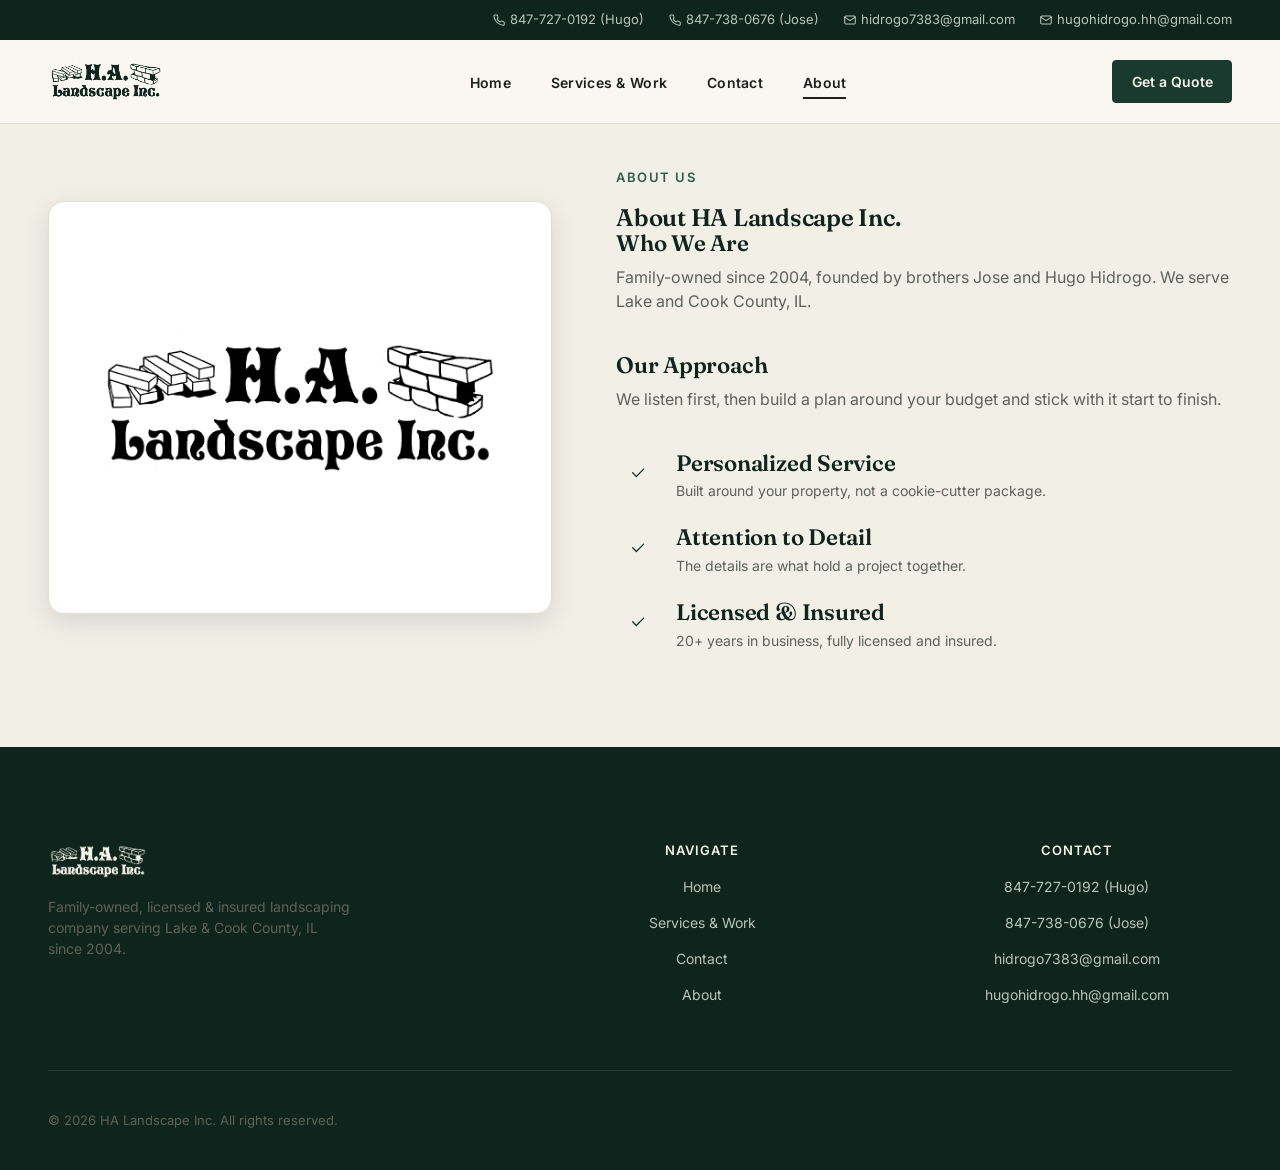
==== commit d70f38d2: "Reorder phone numbers and label with owner names Hugo's number now appears above Jose's, and each nu" ====
--- a/about.html
+++ b/about.html
@@ -35,8 +35,8 @@
 
   <!-- ================================ TOP BAR ================================ -->
   <div class="top-bar" id="top-bar">
-    <a class="top-bar-link" href="tel:+18477380676"><svg class="icon" aria-hidden="true"><use href="#icon-phone"></use></svg>847-738-0676</a>
-    <a class="top-bar-link" href="tel:+18477270192"><svg class="icon" aria-hidden="true"><use href="#icon-phone"></use></svg>847-727-0192</a>
+    <a class="top-bar-link" href="tel:+18477270192"><svg class="icon" aria-hidden="true"><use href="#icon-phone"></use></svg>847-727-0192 (Hugo)</a>
+    <a class="top-bar-link" href="tel:+18477380676"><svg class="icon" aria-hidden="true"><use href="#icon-phone"></use></svg>847-738-0676 (Jose)</a>
     <a class="top-bar-link" href="mailto:hidrogo7383@gmail.com"><svg class="icon" aria-hidden="true"><use href="#icon-mail"></use></svg>hidrogo7383@gmail.com</a>
     <a class="top-bar-link" href="mailto:hugohidrogo.hh@gmail.com"><svg class="icon" aria-hidden="true"><use href="#icon-mail"></use></svg>hugohidrogo.hh@gmail.com</a>
   </div>
@@ -81,7 +81,7 @@
     </ul>
     <a class="btn btn-primary btn-block" href="index.html#contact">Get a Quote</a>
     <div class="nav-mobile-contact">
-      <a href="tel:+18477380676"><svg class="icon" aria-hidden="true"><use href="#icon-phone"></use></svg>847-738-0676</a>
+      <a href="tel:+18477380676"><svg class="icon" aria-hidden="true"><use href="#icon-phone"></use></svg>847-738-0676 (Jose)</a>
       <a href="mailto:hidrogo7383@gmail.com"><svg class="icon" aria-hidden="true"><use href="#icon-mail"></use></svg>hidrogo7383@gmail.com</a>
     </div>
   </div>
@@ -160,8 +160,8 @@
         <div class="footer-col">
           <h3>Contact</h3>
           <ul class="footer-list" role="list">
-            <li><a href="tel:+18477380676">847-738-0676</a></li>
-            <li><a href="tel:+18477270192">847-727-0192</a></li>
+            <li><a href="tel:+18477270192">847-727-0192 (Hugo)</a></li>
+            <li><a href="tel:+18477380676">847-738-0676 (Jose)</a></li>
             <li><a href="mailto:hidrogo7383@gmail.com">hidrogo7383@gmail.com</a></li>
             <li><a href="mailto:hugohidrogo.hh@gmail.com">hugohidrogo.hh@gmail.com</a></li>
           </ul>
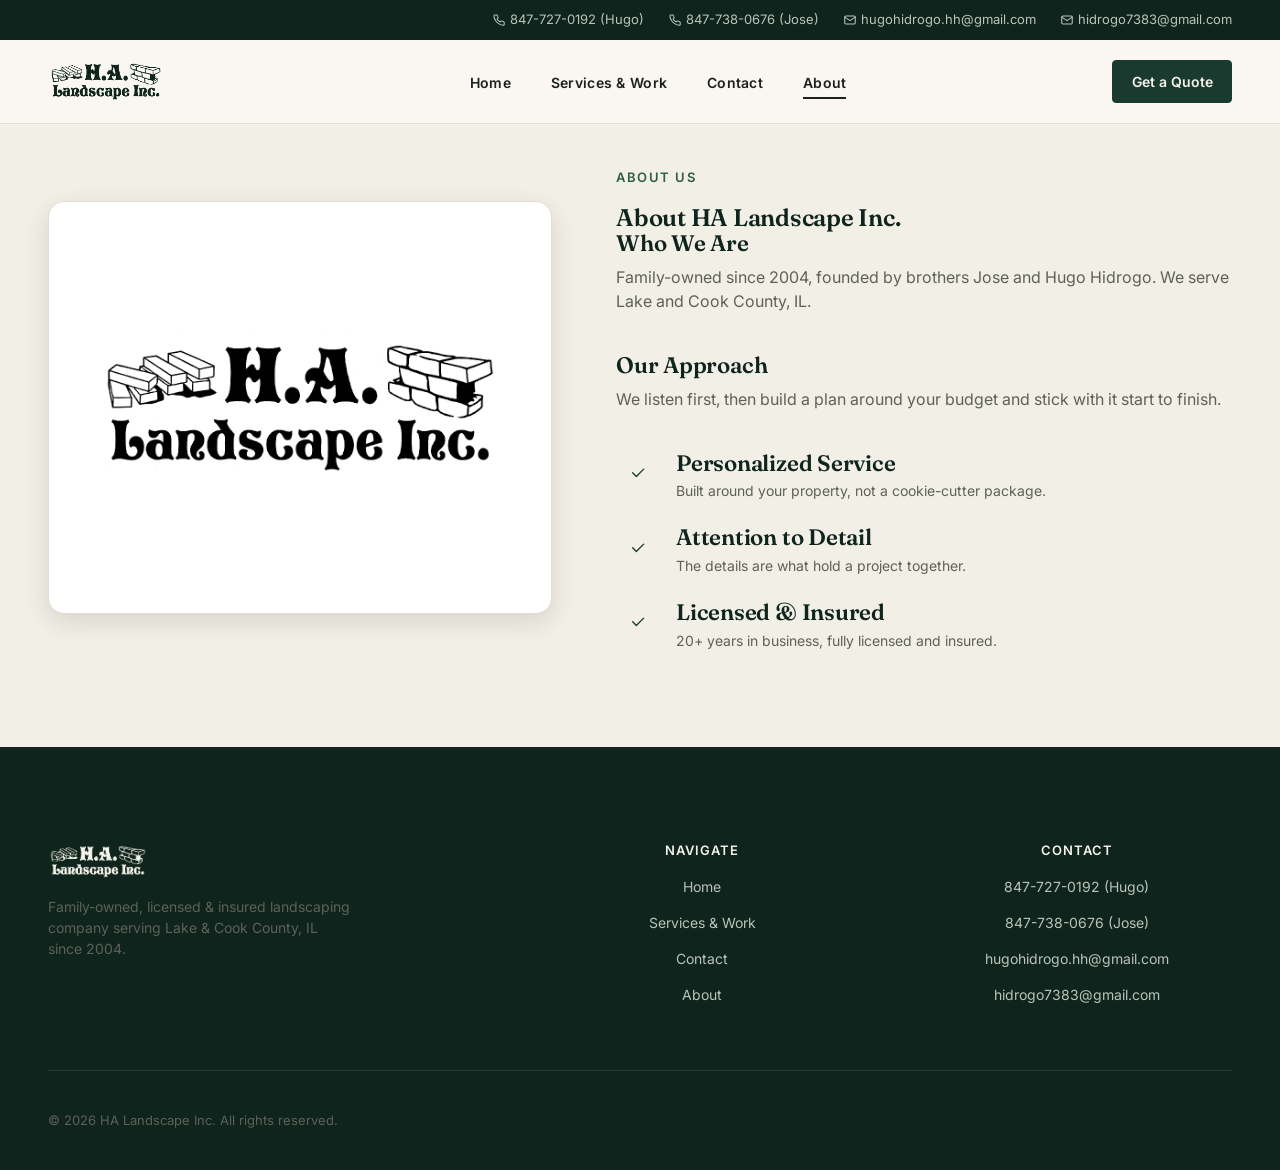
==== commit 4f0a2f02: "Reorder top-bar and footer emails to match phone number order Hugo's email now appears above Jose's " ====
--- a/about.html
+++ b/about.html
@@ -37,8 +37,8 @@
   <div class="top-bar" id="top-bar">
     <a class="top-bar-link" href="tel:+18477270192"><svg class="icon" aria-hidden="true"><use href="#icon-phone"></use></svg>847-727-0192 (Hugo)</a>
     <a class="top-bar-link" href="tel:+18477380676"><svg class="icon" aria-hidden="true"><use href="#icon-phone"></use></svg>847-738-0676 (Jose)</a>
+    <a class="top-bar-link" href="mailto:hugohidrogo.hh@gmail.com"><svg class="icon" aria-hidden="true"><use href="#icon-mail"></use></svg>hugohidrogo.hh@gmail.com</a>
     <a class="top-bar-link" href="mailto:hidrogo7383@gmail.com"><svg class="icon" aria-hidden="true"><use href="#icon-mail"></use></svg>hidrogo7383@gmail.com</a>
-    <a class="top-bar-link" href="mailto:hugohidrogo.hh@gmail.com"><svg class="icon" aria-hidden="true"><use href="#icon-mail"></use></svg>hugohidrogo.hh@gmail.com</a>
   </div>
 
   <!-- ============================== HEADER ============================== -->
@@ -162,8 +162,8 @@
           <ul class="footer-list" role="list">
             <li><a href="tel:+18477270192">847-727-0192 (Hugo)</a></li>
             <li><a href="tel:+18477380676">847-738-0676 (Jose)</a></li>
+            <li><a href="mailto:hugohidrogo.hh@gmail.com">hugohidrogo.hh@gmail.com</a></li>
             <li><a href="mailto:hidrogo7383@gmail.com">hidrogo7383@gmail.com</a></li>
-            <li><a href="mailto:hugohidrogo.hh@gmail.com">hugohidrogo.hh@gmail.com</a></li>
           </ul>
         </div>
       </div>
--- a/css/styles.css
+++ b/css/styles.css
@@ -717,7 +717,7 @@
 
 .hero-content {
   padding-block: calc(var(--topbar-height) + var(--header-height) + var(--space-xl)) var(--space-2xl);
-  max-width: 780px;
+  max-width: 1100px;
 }
 
 .hero-eyebrow {
@@ -746,7 +746,6 @@
 .hero-lead {
   font-size: var(--fs-body-lg);
   color: var(--color-text-on-dark-muted);
-  max-width: 56ch;
   margin-bottom: var(--space-lg);
   text-shadow: 0 1px 12px rgba(8, 20, 15, 0.55);
 }
@@ -847,7 +846,7 @@
   justify-content: space-between;
   gap: var(--space-sm);
   padding-block: var(--space-sm);
-  margin-bottom: var(--space-md);
+  margin-bottom: var(--space-sm);
   border-block: 1px solid var(--color-border);
 }
 
@@ -906,11 +905,17 @@
 }
 
 /* ------------------------------- Portfolio -------------------------------- */
+#services .section-head {
+  max-width: 1100px;
+  margin-bottom: var(--space-lg);
+}
+
 .filter-bar {
   display: flex;
   flex-wrap: wrap;
+  justify-content: center;
   gap: var(--space-2xs);
-  margin-bottom: var(--space-lg);
+  margin-bottom: var(--space-md);
 }
 
 .filter-btn {
@@ -1115,10 +1120,6 @@
 }
 
 /* -------------------------------- Contact --------------------------------- */
-#contact .container {
-  max-width: 1040px;
-}
-
 #contact .section-head {
   margin-bottom: 0;
 }
@@ -1263,32 +1264,19 @@
   pointer-events: none;
 }
 
-.form-field-optional {
-  font-weight: 400;
-  color: var(--color-text-muted);
-  text-transform: none;
-  letter-spacing: normal;
-}
-
-.upload-dropzone {
-  border: 1px dashed var(--color-border);
-  border-radius: var(--radius-sm);
-  padding: var(--space-xs);
-  text-align: center;
-}
-
-.upload-trigger {
-  display: inline-flex;
-  align-items: center;
-  gap: var(--space-3xs);
-  padding: 0.6rem 1rem;
+.form-field--upload .upload-trigger {
+  display: flex;
+  width: 100%;
+  align-items: center;
+  justify-content: center;
+  padding: 0.6rem 0.85rem;
   border: 1px solid var(--color-border);
   border-radius: var(--radius-sm);
   background-color: var(--color-surface);
-  font-size: var(--fs-small);
+  font-size: var(--fs-body);
   font-weight: 600;
   cursor: pointer;
-  transition: border-color var(--duration-fast) var(--ease-standard);
+  transition: border-color var(--duration-fast) var(--ease-standard), color var(--duration-fast) var(--ease-standard);
 }
 
 .upload-trigger:hover {
@@ -1296,14 +1284,9 @@
   color: var(--color-primary);
 }
 
-.upload-hint {
-  font-size: var(--fs-label);
-  color: var(--color-text-muted);
-  margin-top: var(--space-2xs);
-}
-
-.form-field.is-invalid .upload-dropzone {
+.form-field.is-invalid .upload-trigger {
   border-color: var(--color-error);
+  color: var(--color-error);
 }
 
 .upload-preview-list {
